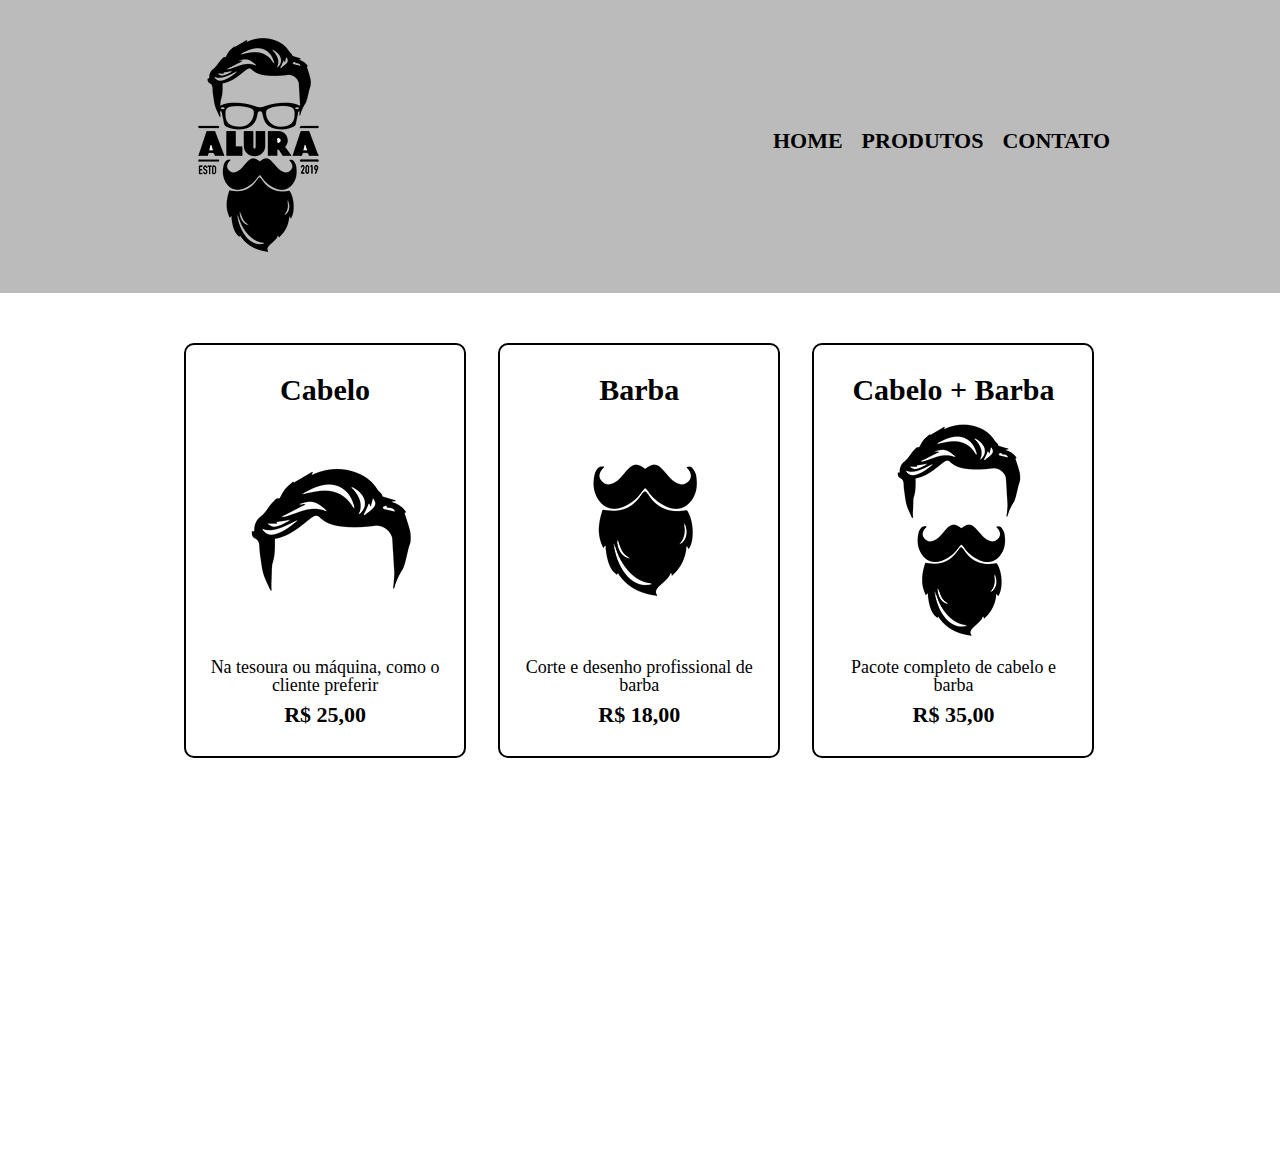
==== produtos.html @ 1ba73f17 "Add files via upload" ====
<!DOCTYPE html>
<html>
	<head>
		<meta charset="UTF-8">
		<title>Produtos - Barbearia Alura</title>

		<link rel="stylesheet" href="reset.css">
		<link rel="stylesheet" href="produtos.css">
	</head>
	<body>
		<header>
			<div class="caixa">
				<h1><img src="logo.png"></h1>

				<nav>
					<ul>
						<li><a href="index.html">Home</a></li>
						<li><a href="produtos.html">Produtos</a></li>
						<li><a href="contato.html">Contato</a></li>
					</ul>
				</nav>
			</div>
		</header>

		<main>
			<ul class="produtos">
				<li>
					<h2>Cabelo</h2>
					<img src="cabelo.jpg">
					<p class="produto-descricao">Na tesoura ou máquina, como o cliente preferir</p>
					<p class="produto-preco">R$ 25,00</p>
				</li>
				<li>
					<h2>Barba</h2>
					<img src="barba.jpg">
					<p class="produto-descricao">Corte e desenho profissional de barba</p>
					<p class="produto-preco">R$ 18,00</p>
				</li>
				<li>
					<h2>Cabelo + Barba</h2>
					<img src="cabelo+barba.jpg">
					<p class="produto-descricao">Pacote completo de cabelo e barba</p>
					<p class="produto-preco">R$ 35,00</p>
				</li>
			</ul>
		</main>

		<footer>
			<img src="logo-branco.png">
			<p class="copyright">&copy; Copyright Barbearia Alura - 2019</p>
		</footer>
	</body>
</html>
---- produtos.css ----
header {
	background: #BBBBBB;
	padding: 20px 0;
}

.caixa {
	position: relative;
	width: 940px;
	margin: 0 auto;
}

nav {
	position: absolute;
	top: 110px;
	right: 0;
}

nav li {
	display: inline;
	margin: 0 0 0 15px;
}

nav a {
	text-transform: uppercase;
	color: #000000;
	font-weight: bold;
	font-size: 22px;
	text-decoration: none;
}

nav a:hover {
	color: #C78C19;
	text-decoration: underline;
}

.produtos {
	width: 940px;
	margin: 0 auto;
	padding: 50px 0;
}

.produtos li {
	display: inline-block;
	text-align: center;
	width: 30%;
	vertical-align: top;
	margin: 0 1.5%;
	padding: 30px 20px;
	box-sizing: border-box;
	border: 2px solid #000000;
	border-radius: 10px;
}

.produtos li:hover {
	border-color: #C78C19;
}

.produtos li:active {
	border-color: #088C19;	
}

.produtos li:hover h2 {
	font-size: 34px;
}

.produtos h2 {
	font-size: 30px;
	font-weight: bold;
}

.produto-descricao {
	font-size: 18px;
}

.produto-preco {
	font-size: 22px;
	font-weight: bold;
	margin-top: 10px;
}

footer {
	text-align: center;
	background: url("bg.jpg");
	padding: 40px 0;
}

.copyright {
	color: #FFFFFF;
	font-size: 13px;
	margin: 20px 0 0;
}
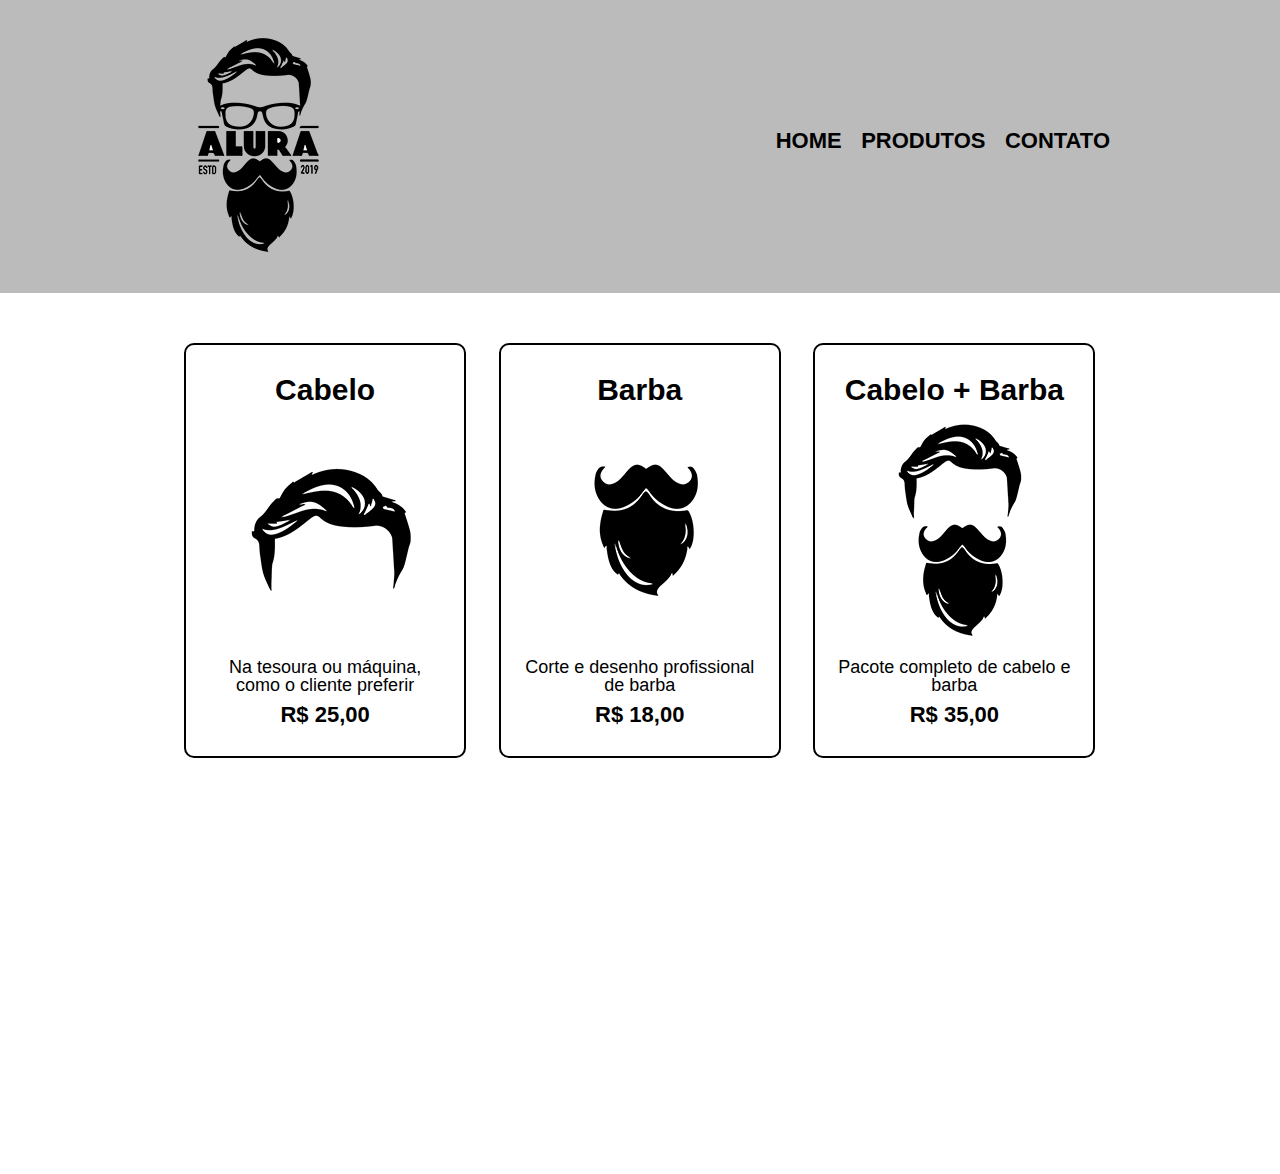
==== commit bf03e5b8: "Add files via upload" ====
--- a/produtos.html
+++ b/produtos.html
@@ -5,7 +5,7 @@
 		<title>Produtos - Barbearia Alura</title>
 
 		<link rel="stylesheet" href="reset.css">
-		<link rel="stylesheet" href="produtos.css">
+		<link rel="stylesheet" href="style.css">
 	</head>
 	<body>
 		<header>
--- a/style.css
+++ b/style.css
@@ -0,0 +1,268 @@
+body {
+	font-family: 'Montserrat', sans-serif;
+}
+
+header {
+	background: #BBBBBB;
+	padding: 20px 0;
+}
+
+.caixa {
+	position: relative;
+	width: 940px;
+	margin: 0 auto;
+}
+
+nav {
+	position: absolute;
+	top: 110px;
+	right: 0;
+}
+
+nav li {
+	display: inline;
+	margin: 0 0 0 15px;
+}
+
+nav a {
+	text-transform: uppercase;
+	color: #000000;
+	font-weight: bold;
+	font-size: 22px;
+	text-decoration: none;
+}
+
+nav a:hover {
+	color: #C78C19;
+	text-decoration: underline;
+}
+
+.produtos {
+	width: 940px;
+	margin: 0 auto;
+	padding: 50px 0;
+}
+
+.produtos li {
+	display: inline-block;
+	text-align: center;
+	width: 30%;
+	vertical-align: top;
+	margin: 0 1.5%;
+	padding: 30px 20px;
+	box-sizing: border-box;
+	border: 2px solid #000000;
+	border-radius: 10px;
+}
+
+.produtos li:hover {
+	border-color: #C78C19;
+}
+
+.produtos li:active {
+	border-color: #088C19;	
+}
+
+.produtos li:hover h2 {
+	font-size: 34px;
+}
+
+.produtos h2 {
+	font-size: 30px;
+	font-weight: bold;
+}
+
+.produto-descricao {
+	font-size: 18px;
+}
+
+.produto-preco {
+	font-size: 22px;
+	font-weight: bold;
+	margin-top: 10px;
+}
+
+footer {
+	text-align: center;
+	background: url("bg.jpg");
+	padding: 40px 0;
+}
+
+.copyright {
+	color: #FFFFFF;
+	font-size: 13px;
+	margin: 20px 0 0;
+}
+
+main {
+	
+}
+
+form {
+	margin: 40px 0;
+}
+
+form label, form legend {
+	display:block;
+	font-size: 20px;
+	margin: 0 0 10px;
+}
+
+.input-padrao {
+	display: block;
+	margin: 0 0 20px;
+	padding: 10px 25px;
+	width: 50%;
+}
+
+.checkbox {
+	margin: 20px 0;
+}
+
+.enviar {
+	width:40%;
+	padding: 15px 0;
+	background: orange;
+	color: white;
+	font-weight: bold;
+	font-size: 18px;
+	border: none;
+	border-radius: 5px;
+	transition: 1s all;
+	cursor: pointer;
+}
+
+.enviar:hover {
+	background: darkorange;
+	transform: scale(1.2);
+}
+
+table {
+	margin: 20px 0 40px;
+}
+
+thead {
+	background: #555555;
+	color: white;
+	font-weight: bold;
+}
+
+td, th {
+	border: 1px solid #000000;
+	padding: 8px 15px;
+}
+
+
+/* css da página inicial */
+.banner {
+	width:100%;
+}
+
+.titulo-principal {
+	text-align: center;
+	font-size: 2em;
+	margin: 0 0 1em;
+	clear: left;
+}
+
+.principal {
+	padding: 3em 0;
+	background: #FEFEFE;
+	width: 940px;
+	margin: 0 auto;
+}
+
+.principal p {
+	margin: 0 0 1em;
+}
+
+.principal strong {
+	font-weight: bold;
+}
+
+.principal em {
+	font-style: italic;
+}
+
+.utensilios {
+	width: 120px;
+	float: left;
+	margin: 0 20px 20px 0;
+}
+
+.mapa {
+	padding: 3em 0;
+	background: linear-gradient(#FEFEFE, #888888);
+}
+
+.mapa-conteudo {
+	width: 940px;
+	margin: 0 auto;
+}
+
+.mapa p {
+	margin: 0 0 2em;
+	text-align: center;
+}
+
+.beneficios {
+	padding: 3em 0;
+	background: #888888;
+}
+
+.conteudo-beneficios {
+	width: 640px;
+	margin: 0 auto;
+}
+
+.lista-beneficios {
+	width: 40%;
+	display: inline-block;
+	vertical-align: top;
+}
+
+.itens {
+	line-height: 1.5;
+}
+
+.itens:first-child {
+	font-weight: bold;
+}
+
+.itens:before {
+	content: "🟊";
+}
+
+.imagem-beneficios {
+	width: 60%;
+	opacity: 1;
+	transition: 400ms;
+	box-shadow: 10px 10px 10px 0 #000000;
+}
+
+.imagem-beneficios:hover {
+	opacity: 0.3;
+}
+
+.video {
+	width: 560px;
+	margin: 2em auto;
+}
+
+@media screen and (max-width: 480px) {
+	.caixa, .principal, .conteudo-beneficios, .mapa-conteudo, .video {
+		width: auto;
+	}
+
+	h1 {
+		text-align: center;
+	}
+
+	nav {
+		position: static;
+	}
+
+	.lista-beneficios, .imagem-beneficios {
+		width: 100%;
+	}
+}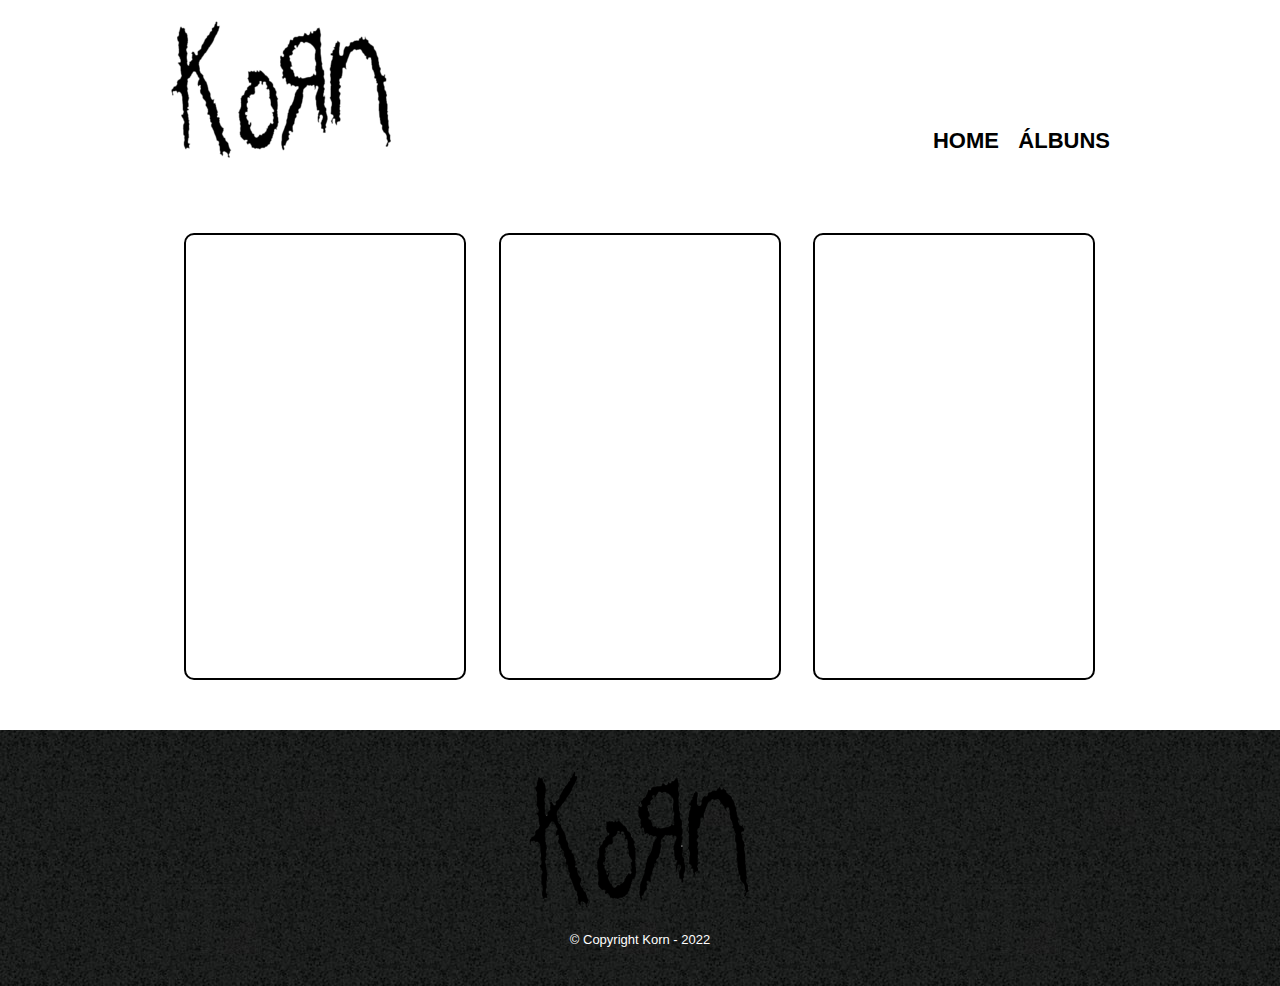
==== commit 4e3fb83c: "Add files via upload" ====
--- a/produtos.html
+++ b/produtos.html
@@ -2,7 +2,7 @@
 <html>
 	<head>
 		<meta charset="UTF-8">
-		<title>Produtos - Barbearia Alura</title>
+		<title>Álbuns</title>
 
 		<link rel="stylesheet" href="reset.css">
 		<link rel="stylesheet" href="style.css">
@@ -15,8 +15,7 @@
 				<nav>
 					<ul>
 						<li><a href="index.html">Home</a></li>
-						<li><a href="produtos.html">Produtos</a></li>
-						<li><a href="contato.html">Contato</a></li>
+						<li><a href="produtos.html">Álbuns</a></li>
 					</ul>
 				</nav>
 			</div>
@@ -25,29 +24,20 @@
 		<main>
 			<ul class="produtos">
 				<li>
-					<h2>Cabelo</h2>
-					<img src="cabelo.jpg">
-					<p class="produto-descricao">Na tesoura ou máquina, como o cliente preferir</p>
-					<p class="produto-preco">R$ 25,00</p>
+					<iframe style="border-radius:12px" src="https://open.spotify.com/embed/album/0gsiszk6JWYwAyGvaTTud4?utm_source=generator" width="100%" height="380" frameBorder="0" allowfullscreen="" allow="autoplay; clipboard-write; encrypted-media; fullscreen; picture-in-picture" loading="lazy"></iframe>
 				</li>
 				<li>
-					<h2>Barba</h2>
-					<img src="barba.jpg">
-					<p class="produto-descricao">Corte e desenho profissional de barba</p>
-					<p class="produto-preco">R$ 18,00</p>
+					<iframe style="border-radius:12px" src="https://open.spotify.com/embed/album/2c7ynrgZP08xNtkJi9MhjF?utm_source=generator" width="100%" height="380" frameBorder="0" allowfullscreen="" allow="autoplay; clipboard-write; encrypted-media; fullscreen; picture-in-picture" loading="lazy"></iframe>
 				</li>
 				<li>
-					<h2>Cabelo + Barba</h2>
-					<img src="cabelo+barba.jpg">
-					<p class="produto-descricao">Pacote completo de cabelo e barba</p>
-					<p class="produto-preco">R$ 35,00</p>
+					<iframe style="border-radius:12px" src="https://open.spotify.com/embed/album/5U0pevIOTrPoDsN8YsBCBh?utm_source=generator" width="100%" height="380" frameBorder="0" allowfullscreen="" allow="autoplay; clipboard-write; encrypted-media; fullscreen; picture-in-picture" loading="lazy"></iframe>
 				</li>
 			</ul>
 		</main>
 
 		<footer>
-			<img src="logo-branco.png">
-			<p class="copyright">&copy; Copyright Barbearia Alura - 2019</p>
+			<img src="logo.png">
+			<p class="copyright">&copy; Copyright Korn - 2022</p>
 		</footer>
 	</body>
 </html>--- a/style.css
+++ b/style.css
@@ -3,7 +3,7 @@
 }
 
 header {
-	background: #BBBBBB;
+	background: white;
 	padding: 20px 0;
 }
 
